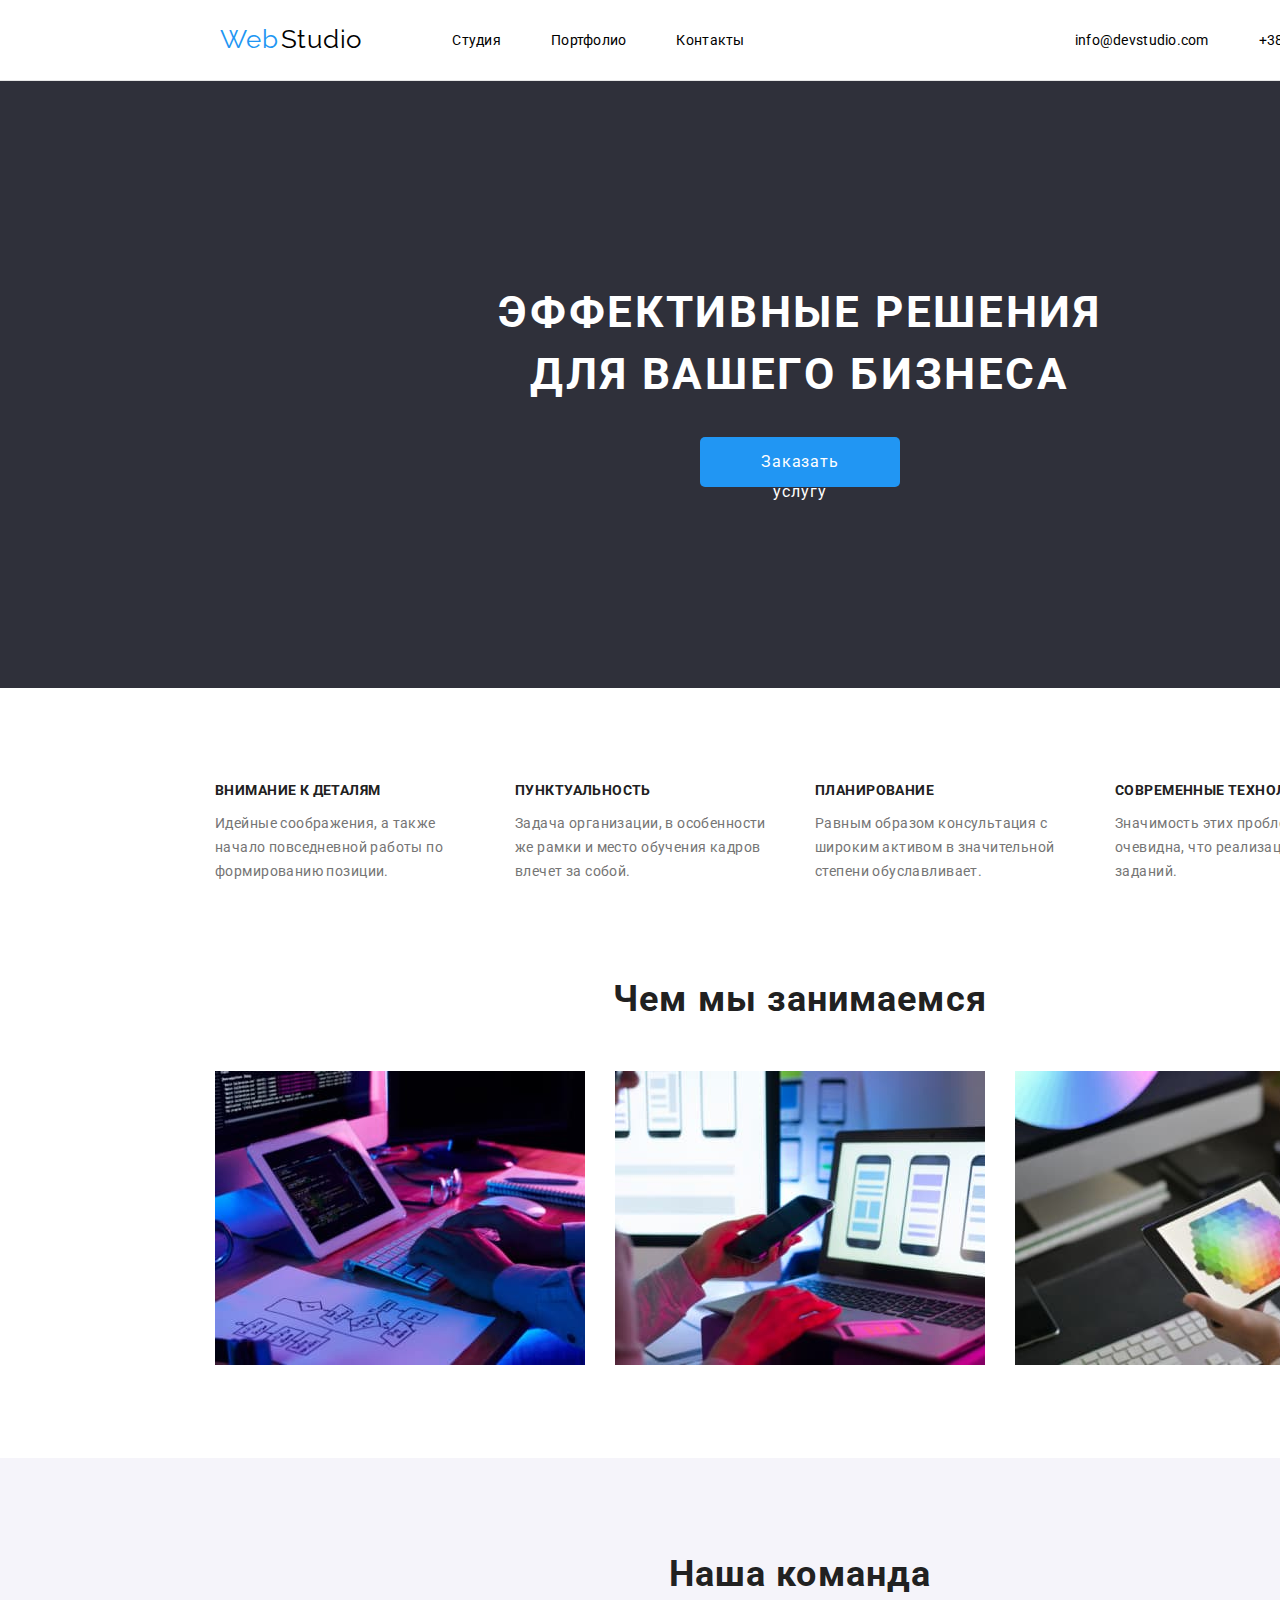
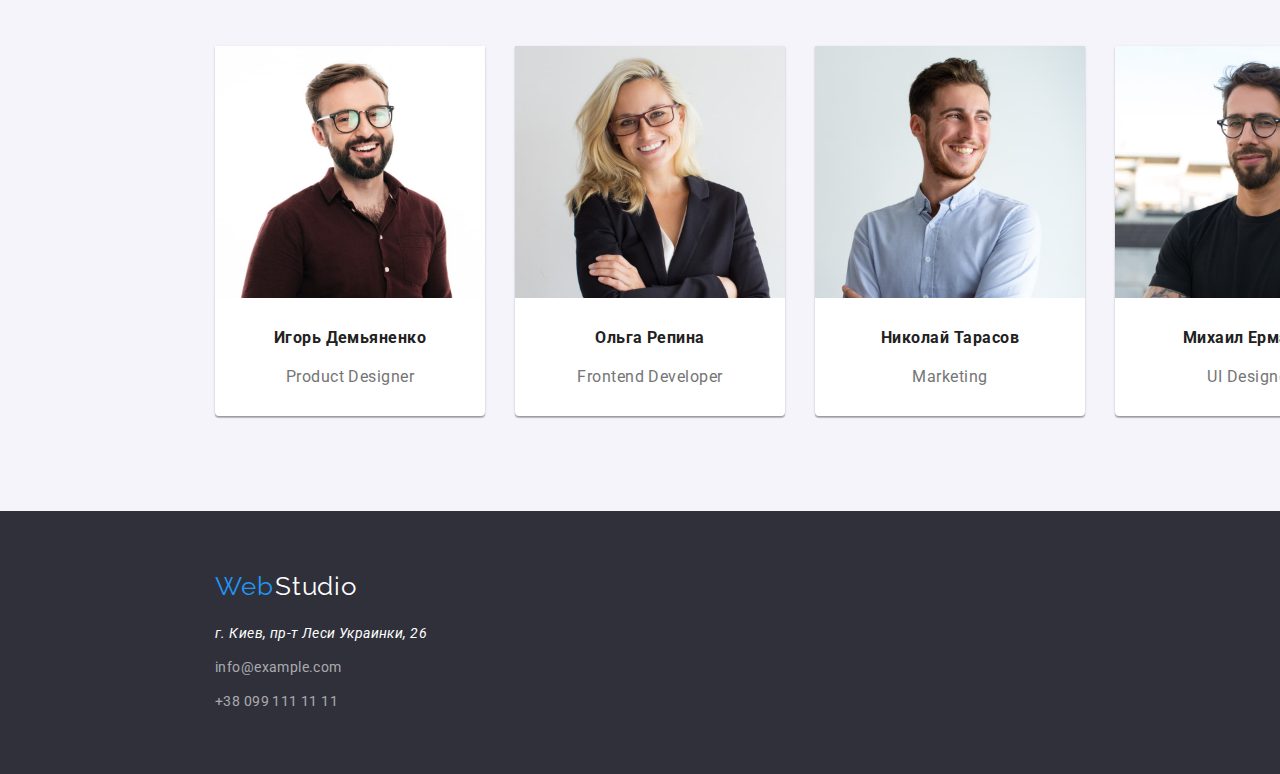
==== index.html @ 6e184b69 "start-markup-hw-05" ====
<!DOCTYPE html>
<html lang="ru">
<head>
    <meta charset="UTF-8">
    <meta http-equiv="X-UA-Compatible" content="IE=edge">
    <meta name="viewport" content="width=device-width, initial-scale=1.0">
    <title>Document</title>
    <link rel="stylesheet" href="https://cdnjs.cloudflare.com/ajax/libs/modern-normalize/1.0.0/modern-normalize.min.css" />
    <link rel="preconnect" href="https://fonts.googleapis.com">
    <link rel="preconnect" href="https://fonts.gstatic.com" crossorigin>
    <link rel="stylesheet" href="./css/normalize.css">
    <link href="https://fonts.googleapis.com/css2?family=Raleway:wght@700&family=Roboto:wght@400;500;700;900&display=swap"
        rel="stylesheet">
    <link rel="stylesheet" href="./css/styles.css">
</head>
<body>
<!--Шапка профиля-->

<header>

<div class="header-css">
        <div class="logo-css">
            <a class="logo-blue" href="">Web <span class="logo-black">Studio</span></a>
        </div>
        <nav class="nav-css">
            <ul class="list">
                <li class="a-list"><a class="header-list" href="./index.html">Студия</a></li>
                <li class="a-list"><a class="header-list" href="./portfolio.html">Портфолио</a></li>
                <li class="a-list"><a class="header-list" href="">Контакты</a></li>
            </ul>
        </nav>
        <div class="mail-tel-css">
                <ul class="list">
                    <li class="mail-tel"><a class="header-list" href="mailto:">info@devstudio.com</a></li>
                    <li class="mail-tel"><a class="header-list" href="tel:+">+38 096 111 11 11</a></li>
                </ul>
        </div>
</div>

</header>

    <!--Главный контент-->

    <main>

        <!--Синий фон-->

        <section class="main-section">
            <div class="main-text">
                <div class="main-title">
                    <h1 class="title-main">ЭФФЕКТИВНЫЕ РЕШЕНИЯ ДЛЯ ВАШЕГО БИЗНЕСА</h1>
                </div>
                         <button class="main-btn">Заказать услугу</button>
                 </div>

        </section>

        <!--Преимущества-->
        <div class="li-list">
                    <section class="section-li">
                        <ul class="list-li">
                            <li class="li-li">
                                <h2 class="subtitle">Внимание к деталям</h2>
                                <p class="text-li">Идейные соображения, а также начало повседневной работы по формированию позиции.</p>
                            </li>
                            <li class="li-li">
                                <h2 class="subtitle">Пунктуальность</h2>
                                <p class="text-li">Задача организации, в особенности же рамки и место обучения кадров влечет за собой.</p>
                            </li>
                            <li class="li-li">
                                <h2 class="subtitle">Планирование</h2>
                                <p class="text-li">Равным образом консультация с широким активом в значительной степени обуславливает.</p>
                            </li>
                            <li class="li-li">
                                <h2 class="subtitle">Современные технологии</h2>
                                <p class="text-li">Значимость этих проблем настолько очевидна, что реализация плановых заданий.</p>
                            </li>
                        </ul>
                    
                    </section>
                    
                    <!--Чем занимаемся-->
                    <div class="div-img">
                          <section class="section-img">
                              <h2 class="caption">Чем мы занимаемся</h2>
                             <ul class="list-img">
                                  <li><img src="/images/img1.jpg" alt="Ввод текста на клавиатуре" width="370"></li>
                                   <li><img src="/images/img2.jpg" alt="Телефон и ноутбук" width="370"></li>
                                  <li><img src="/images/img3.jpg" alt="Палитра цветов на планшете" width="370"></li>
                              </ul>
                          </section>
                    </div>
        </div>



        <!--Команда-->

        <div class="div-users">
                    <section class="users">
                        <h2 class="caption-user">Наша команда</h2>
                        <ul class="list-users">
                            <li class="user-card">
                                <img src="/images/img4.jpg" alt="Мужчина Игорь" width="270">
                                <h5 class="user">Игорь Демьяненко</h5>
                                <p class="user-link">Product Designer</p>
                            </li>
                            <li class="user-card">
                                <img src="/images/img5.jpg" alt="Женщина Ольга" width="270">
                                <h5 class="user">Ольга Репина</h5>
                                <p class="user-link">Frontend Developer</p>
                            </li>
                            <li class="user-card">
                                <img src="/images/img6.jpg" alt="Мужчина Николай" width="270">
                                <h5 class="user">Николай Тарасов</h5>
                                <p class="user-link">Marketing</p>
                            </li>
                            <li class="user-card">
                                <img src="/images/img7.jpg" alt="Мужчина Михаил" width="270">
                                <h5 class="user">Михаил Ермаков</h5>
                                <p class="user-link">UI Designer</p>
                            </li>
                        </ul>
                    </section>
        </div>


    </main>

    <!--Подвал-->

    <footer class="footer">
        <div class="div-footer">
            <div class="div-logo">
                <a class="logo-blue" href="">Web <span class="logo-white">Studio</span></a>
            </div>
            <div class="div-nav">
                 <address class="adress">г. Киев, пр-т Леси Украинки, 26</address>
                 <a class="contacts" href="mailto:">info@example.com</a>
                 <a class="contacts" href="tel:+">+38 099 111 11 11</a>
            </div>
        </div>
    </footer>
    
    
</body>
</html>
---- css/styles.css ----
*,
*::before,
*::after {
    box-sizing: border-box;
}

body {
    background-color: #E5E5E5;
    font-family: 'Roboto', sans-serif;
}


.header-css {
    display: flex;
    flex-direction: row;
    align-items: center;
    justify-content: center;
    margin: auto;
    width: 1600px;
    height: 80px;
    background-color: #FFFFFF;
    margin-bottom: 1px;
}

.logo-css {
    margin-left: 150px;
    margin-right: 90px;
}


.nav-css .list  {
    display: flex;
    flex-direction: row;
    justify-content: center;
    gap: 50px;
    margin-right: 330px;
    padding-inline-start: 0;
}

.mail-tel-css .list {
    display: flex;
    flex-direction: row;
    gap: 50px;
    margin-right: 150px;
    padding-inline-start: 0;
}

.logo-blue {
        font-family: 'Raleway';
            font-size: 26px;
            line-height: 1.2;
            letter-spacing: 0.03em;
            color: #2196F3;
            text-decoration: none;
}

.logo-black {
    font-family: 'Raleway', sans-serif;
        font-size: 26px;
        line-height: 1.2;
        letter-spacing: 0.03em;
        color: black;
        text-decoration: none;
        margin-left: -6px;
}

.logo-white {
        font-family: 'Raleway', sans-serif;
            font-size: 26px;
            line-height: 1.2;
            letter-spacing: 0.03em;
            color: #FFFFFF;
            text-decoration: none;
            margin-left: -6px;
}

.header-list {
    font-family: 'Roboto', sans-serif;
        font-size: 14px;
        line-height: 1.1;
        letter-spacing: 0.02em;
        color: black;
        text-decoration: none;

}

.header-list:focus,
.header-list:hover {
    color:#2196F3;
}

.title {
    font-family: 'Roboto';
        font-size: 44px;
        line-height: 1.4;
        letter-spacing: 0.06em;
        color: #FFFFFF;
        text-align: center;
}

.main-section {
    width: 1600px;
    padding: 1px;
    margin: 0 auto;
    background-color: #2F303A;
}

.title-main {
     font-family: 'Roboto';
        font-size: 44px;
         line-height: 1.4;
         letter-spacing: 0.06em;
         color: #FFFFFF;
         text-align: center;
         margin: 0 auto;
}


.main-title {
    margin-top: 70px;
    margin-bottom: 30px;
    display: flex;
    flex-wrap: wrap;
    justify-content: center;
    width: 700px;
    height: 125px;
    margin: 200px auto 30px;

}

.main-text {
    margin: 200px auto;
}

.main-btn {
    font-family: 'Roboto';
        font-size: 16px;
        line-height: 1.9;
        letter-spacing: 0.06em;
        color: #FFFFFF;
        background-color: #2196F3;
        cursor: pointer;
        width: 200px;
        height: 50px;
        margin: 0 auto;
        display: flex;
        border-radius: 5px;
        padding: 10px 32px;
        margin-bottom: 200x;
        border: #2196F3;
}

.section-li {
    margin-bottom: 95px;
}

.li-list {
    padding-top: 95px;
    width: 1600px;
    height: 770px;
    margin: 0 auto;
    background-color: #FFFFFF;
}

.list-li {
    list-style-type: none;
    display: flex;
    margin: 0 215px;
    width: 1170px;
    padding-inline-start: 0;
    gap: 30px;
}


.subtitle {
font-family: 'Roboto';
    font-size: 14px;
    line-height: 1.1;
    letter-spacing: 0.03em;
    text-transform: uppercase;
    color: #212121;
    margin: auto;
}

.li-li {
    width: 270px;
    height: 100px;
}

.text-li {
     font-family: 'Roboto';
         font-size: 14px;
         line-height: 1.7;
         letter-spacing: 0.03em;
         color: #757575;
         margin: 14px 0 0;
         width: 270px;
         height: 75px;
         margin-right: 30px;
}

.list {
    list-style-type: none;
}

.section-img {
    width: 1170px;
    height: 390px;
}

.text {
    font-family: 'Roboto';
        font-size: 14px;
        line-height: 1.7;
        letter-spacing: 0.03em;
        color: #757575;
}

.caption {
    font-family: 'Roboto';
        font-size: 36px;
        line-height: 1.2;
        text-align: center;
        letter-spacing: 0.03em;
        color: #212121;
        margin: 0 auto 50px;
}

.div-img {
    display: flex;
    flex-direction: column;
    justify-content: center;
    align-items: center;
}

.list-img {
    list-style-type: none;
    display: flex;
    justify-content: center;
    margin: 0;
    padding-inline-start: 0;
    gap: 30px;

}

.div-users {
    padding: 95px 0;
    width: 1600px;
    margin: 0 auto;
    background-color: #F5F4FA;
}

.list-users {
    display: flex;
    list-style-type: none;
    padding-inline-start: 0;
    justify-content: center;
    align-items: center;
    gap: 30px;
    width: 1170px;
    /* height: 370px; */
    margin: 0 auto;
}

.caption-user {
        font-family: 'Roboto';
            font-size: 36px;
            line-height: 1.2;
            text-align: center;
            letter-spacing: 0.03em;
            color: #212121;
            margin: 0 auto 50px;
}

.user {
    font-family: 'Roboto';
        font-size: 16px;
        line-height: 1.2;
        letter-spacing: 0.03em;
        color: #212121;
        margin: 30px auto 10px;
        padding: 0 auto;
}

.user-link {
    font-family: 'Roboto';
        font-size: 16px;
        line-height: 19px;
        letter-spacing: 0.03em;
        color: #757575;
        margin: 10px auto 30px;
        padding: 0 auto;
}

.user-card {
    width: 270px;
    height: 370px;
    display: flex;
    flex-direction: column;
    justify-content: baseline;
    align-items: baseline;
    background-color: #FFFFFF;

    /* material shadow v1 */
    
     box-shadow: 0px 1px 3px rgba(0, 0, 0, 0.12), 0px 1px 1px rgba(0, 0, 0, 0.14), 0px 2px 1px rgba(0, 0, 0, 0.2);
     border-radius: 0px 0px 4px 4px;
}

.users {
    background-color: #F5F4FA;
}

.adress {
    font-family: 'Roboto';
        font-size: 14px;
        line-height: 1.7;
        letter-spacing: 0.03em;
        color: #FFFFFF;
}

.contacts {
    font-family: 'Roboto';
        font-size: 14px;
        line-height: 1.7;
        letter-spacing: 0.03em;
        color: rgba(255, 255, 255, 0.6);
        text-decoration: none;
}

.btn-list {
    font-family: 'Roboto';
        font-size: 16px;
        line-height: 1.6;
        text-align: center;
        letter-spacing: 0.03em;
        color: #212121;
    background-color: #F5F4FA;
        cursor: pointer;
        border: 0;
        border-radius: 3px;
}

.btn-list:focus,
.btn-list:hover {
    background-color: #2196F3;
        color: #FFFFFF;
}

.headline {
    font-family: 'Roboto';
        font-style: normal;
        font-weight: 700;
        font-size: 18px;
        line-height: 2;
        letter-spacing: 0.06em;
        color: #212121;
        margin: 20px 25px 5px;
}

.heading-text {
    font-family: 'Roboto';
        font-size: 16px;
        line-height: 1.9;
        letter-spacing: 0.03em;
        color: #757575;
        margin: 5px 25px 20px;
}

.div-footer {
    width: 1600px;
    /* height: 250px; */
    margin: 0 auto;
    display: flex;
    flex-direction: column;
}

.div-logo {
    margin: 60px 1240px 20px 215px;
    width: 160px;
}

.div-nav {
    display: flex;
    flex-direction: column;
    gap: 10px;
    margin: 0 1155px 60px 215px;
}

.footer {
    background-color: #2F303A;
    width: 1600px;
    margin: 0 auto;
}


/* PORTFOLIO */

.portfolio-main-div {
    width: 1600px;
    margin: 0 auto;
    padding: 95px 0 95px;
    background-color: #FFFFFF;
}

.div-portfolio {
    width: 1170px;
    margin: 0 auto 95px;
}

.portfolio-list {
    list-style-type: none;
    display: flex;
    flex-direction: row;
    justify-content: space-between;
    width: 610px;
    margin: 0 auto 35px;
    padding-inline-start: 0;
    padding-bottom: 15px;
}

.list-img-portfolio {
    list-style-type: none;
    display: flex;
    flex-wrap: wrap;
    margin: 0;
    padding-inline-start: 0;
    width: 1170px;
}

.portfolio-card {
    margin: 0;
    width: 370px;
    margin-right: 30px;
    margin-bottom: 30px;
    border: 1px solid #EEEEEE;
}

.portfolio-card:nth-child(3n+3) {
    margin-right: -30px;
}

.portfolio-card:nth-last-child(-n + 3) {
    margin-bottom: -30px;
}

.btn { 
    padding: 6px 22px;
}

/* .img_thumb {
    width: ;
}

.img_thumb > img {
    display: block;
    width: 100%;
    height: auto;
} */
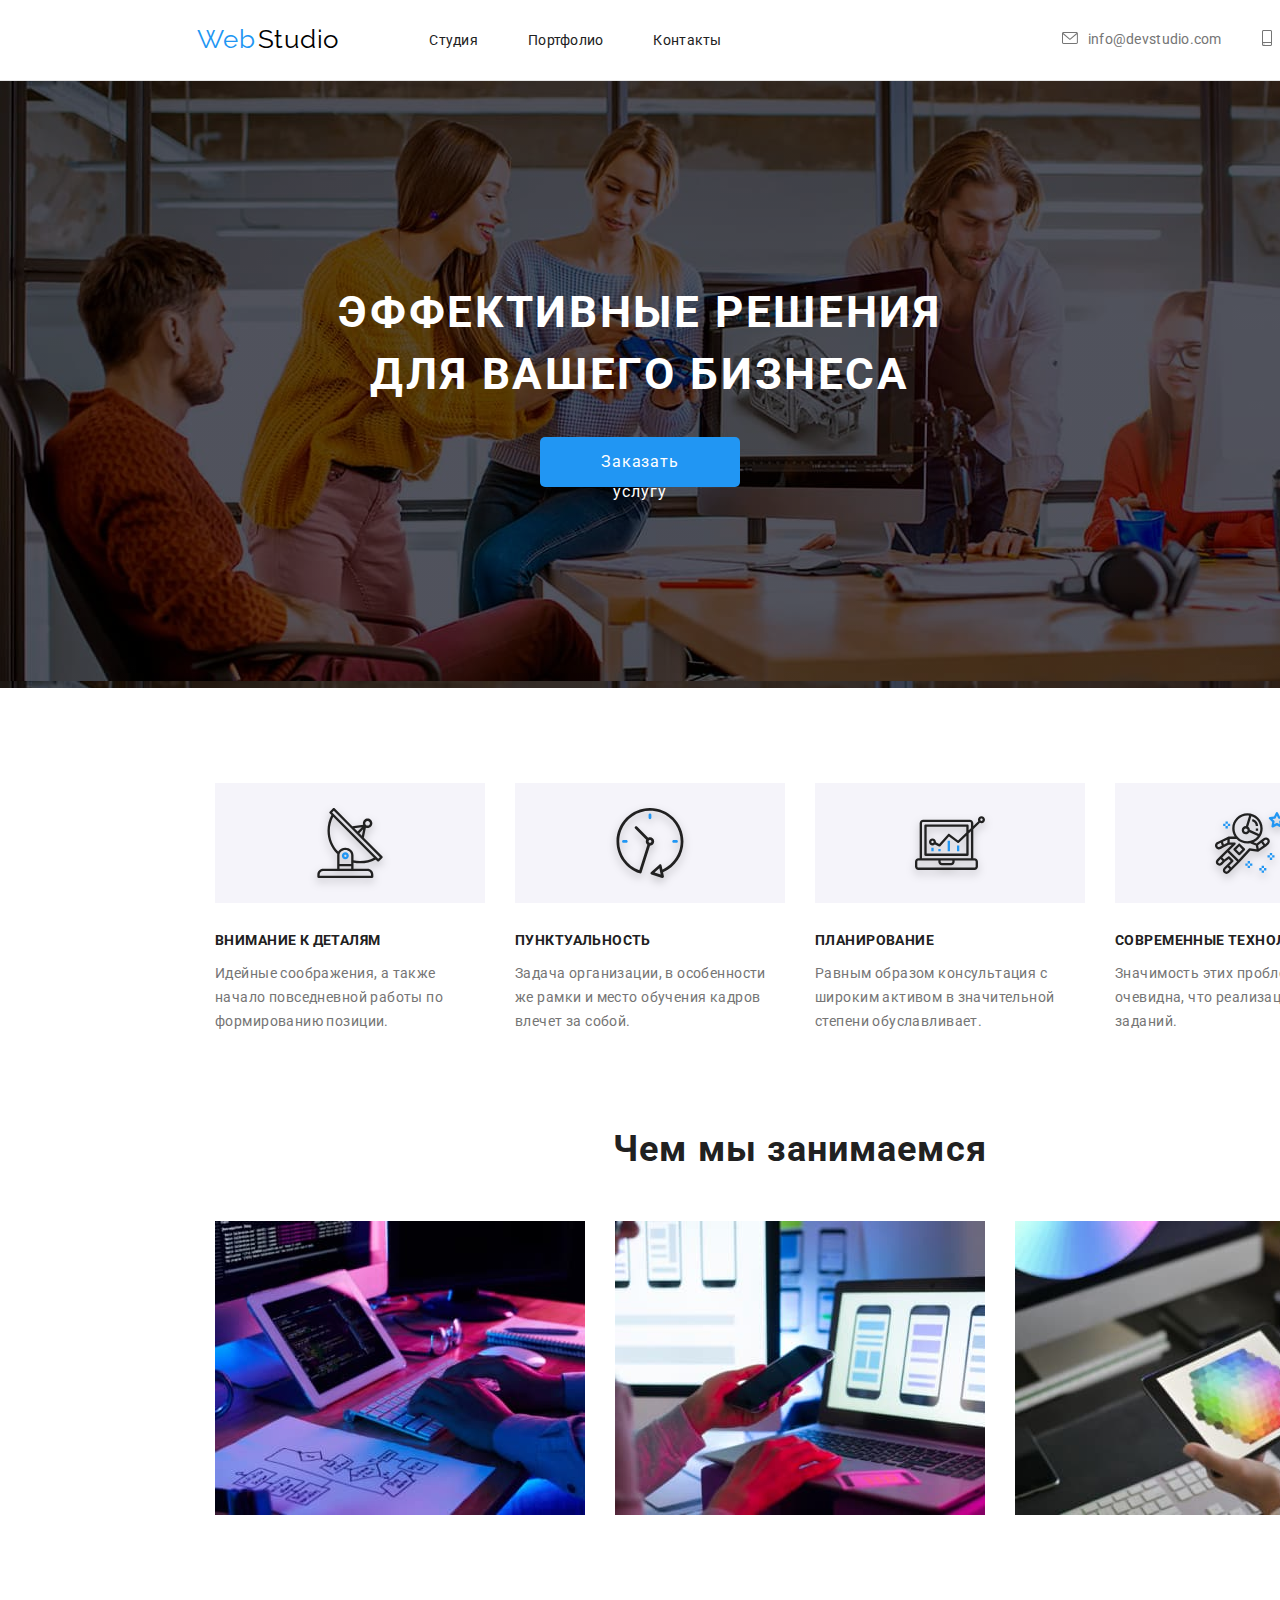
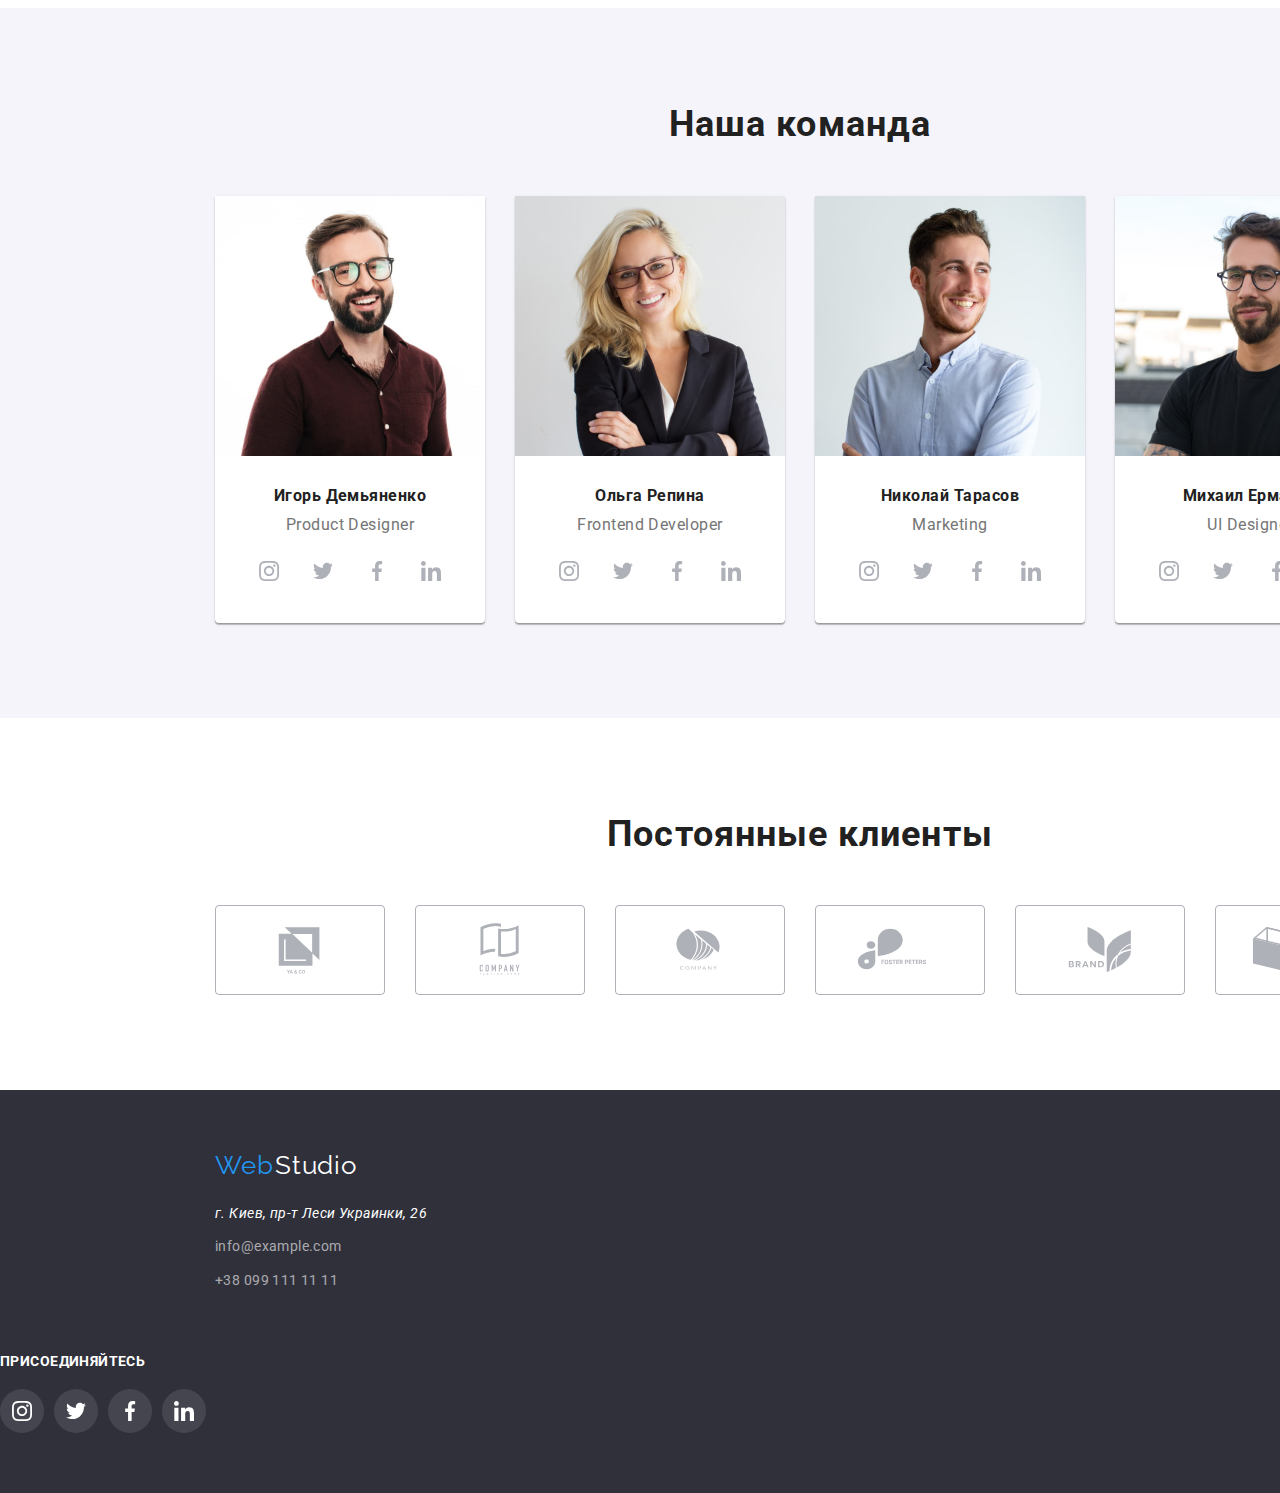
==== commit 35a0ad7e: "finish-hw-05" ====
--- a/index.html
+++ b/index.html
@@ -30,9 +30,19 @@
             </ul>
         </nav>
         <div class="mail-tel-css">
-                <ul class="list">
-                    <li class="mail-tel"><a class="header-list" href="mailto:">info@devstudio.com</a></li>
-                    <li class="mail-tel"><a class="header-list" href="tel:+">+38 096 111 11 11</a></li>
+            <ul class="list">
+                <li class="mail-tel">
+                    <a class="header-list-mail" href="mailto:">
+                        <svg class="svg-mail" height="12px" width="16px">
+                            <use href="./images/symbol-defs.svg#icon-Mail"></use>
+                        </svg>
+                        info@devstudio.com</a></li>
+                <li class="mail-tel">
+                    <a class="header-list-phone" href="tel:">
+                        <svg class="svg-phone" height="16px" width="10px">
+                            <use href="./images/symbol-defs.svg#icon-Phone"></use>
+                        </svg>
+                    +38 096 111 11 11</a></li>
                 </ul>
         </div>
 </div>
@@ -60,18 +70,38 @@
                     <section class="section-li">
                         <ul class="list-li">
                             <li class="li-li">
+                                <div class="svg-li">
+                                    <svg class="svg-svg" height="70px" width="70px">
+                                        <use href="./images/symbol-defs.svg#icon-Antenna"></use>
+                                    </svg>
+                                </div>
                                 <h2 class="subtitle">Внимание к деталям</h2>
                                 <p class="text-li">Идейные соображения, а также начало повседневной работы по формированию позиции.</p>
                             </li>
                             <li class="li-li">
+                                <div class="svg-li">
+                                    <svg class="svg-svg" height="70px" width="70px">
+                                        <use href="./images/symbol-defs.svg#icon-Clock"></use>
+                                    </svg>
+                                </div>
                                 <h2 class="subtitle">Пунктуальность</h2>
                                 <p class="text-li">Задача организации, в особенности же рамки и место обучения кадров влечет за собой.</p>
                             </li>
                             <li class="li-li">
+                                <div class="svg-li">
+                                    <svg class="svg-svg" height="70px" width="70px">
+                                        <use href="./images/symbol-defs.svg#icon-Diagram"></use>
+                                    </svg>
+                                </div>
                                 <h2 class="subtitle">Планирование</h2>
                                 <p class="text-li">Равным образом консультация с широким активом в значительной степени обуславливает.</p>
                             </li>
                             <li class="li-li">
+                                <div class="svg-li">
+                                    <svg class="svg-svg" height="70px" width="70px">
+                                        <use href="./images/symbol-defs.svg#icon-Astronaut"></use>
+                                    </svg>
+                                </div>
                                 <h2 class="subtitle">Современные технологии</h2>
                                 <p class="text-li">Значимость этих проблем настолько очевидна, что реализация плановых заданий.</p>
                             </li>
@@ -104,25 +134,196 @@
                                 <img src="/images/img4.jpg" alt="Мужчина Игорь" width="270">
                                 <h5 class="user">Игорь Демьяненко</h5>
                                 <p class="user-link">Product Designer</p>
+                                <ul class="svg-links">
+                                    <a href="">
+                                        <li class="li-svg-links">
+                                            <svg class="svg-link" width="20" height="20">
+                                                <use height="20" width="20" href="./images/symbol-defs.svg#icon-Instagram"></use>
+                                            </svg>
+                                        </li>
+                                    </a>
+                                    <a href="">
+                                        <li class="li-svg-links">
+                                            <svg class="svg-link" width="20" height="20">
+                                                <use height="20" width="20" href="./images/symbol-defs.svg#icon-Twitter"></use>
+                                            </svg>
+                                        </li>
+                                    </a>
+                                    <a href="">
+                                        <li class="li-svg-links">
+                                            <svg class="svg-link" width="20" height="20">
+                                                <use height="20" width="20" href="./images/symbol-defs.svg#icon-Facebook"></use>
+                                            </svg>
+                                        </li>
+                                    </a>
+                                    <a href="">
+                                        <li class="li-svg-links">
+                                            <svg class="svg-link" width="20" height="20">
+                                                <use height="20" width="20" href="./images/symbol-defs.svg#icon-Linkedin"></use>
+                                            </svg>
+                                        </li>
+                                    </a>  
+                                </ul>
                             </li>
                             <li class="user-card">
                                 <img src="/images/img5.jpg" alt="Женщина Ольга" width="270">
                                 <h5 class="user">Ольга Репина</h5>
                                 <p class="user-link">Frontend Developer</p>
+                                <ul class="svg-links">
+                                    <a href="">
+                                        <li class="li-svg-links">
+                                            <svg class="svg-link" width="20" height="20">
+                                                <use height="20" width="20" href="./images/symbol-defs.svg#icon-Instagram"></use>
+                                            </svg>
+                                        </li>
+                                    </a>
+                                    <a href="">
+                                        <li class="li-svg-links">
+                                            <svg class="svg-link" width="20" height="20">
+                                                <use height="20" width="20" href="./images/symbol-defs.svg#icon-Twitter"></use>
+                                            </svg>
+                                        </li>
+                                    </a>
+                                    <a href="">
+                                        <li class="li-svg-links">
+                                            <svg class="svg-link" width="20" height="20">
+                                                <use height="20" width="20" href="./images/symbol-defs.svg#icon-Facebook"></use>
+                                            </svg>
+                                        </li>
+                                    </a>
+                                    <a href="">
+                                        <li class="li-svg-links">
+                                            <svg class="svg-link" width="20" height="20">
+                                                <use height="20" width="20" href="./images/symbol-defs.svg#icon-Linkedin"></use>
+                                            </svg>
+                                        </li>
+                                    </a>
+                                </ul>
                             </li>
                             <li class="user-card">
                                 <img src="/images/img6.jpg" alt="Мужчина Николай" width="270">
                                 <h5 class="user">Николай Тарасов</h5>
                                 <p class="user-link">Marketing</p>
+                                <ul class="svg-links">
+                                    <a href="">
+                                        <li class="li-svg-links">
+                                            <svg class="svg-link" width="20" height="20">
+                                                <use height="20" width="20" href="./images/symbol-defs.svg#icon-Instagram"></use>
+                                            </svg>
+                                        </li>
+                                    </a>
+                                    <a href="">
+                                        <li class="li-svg-links">
+                                            <svg class="svg-link" width="20" height="20">
+                                                <use height="20" width="20" href="./images/symbol-defs.svg#icon-Twitter"></use>
+                                            </svg>
+                                        </li>
+                                    </a>
+                                    <a href="">
+                                        <li class="li-svg-links">
+                                            <svg class="svg-link" width="20" height="20">
+                                                <use height="20" width="20" href="./images/symbol-defs.svg#icon-Facebook"></use>
+                                            </svg>
+                                        </li>
+                                    </a>
+                                    <a href="">
+                                        <li class="li-svg-links">
+                                            <svg class="svg-link" width="20" height="20">
+                                                <use height="20" width="20" href="./images/symbol-defs.svg#icon-Linkedin"></use>
+                                            </svg>
+                                        </li>
+                                    </a>
+                                </ul>
                             </li>
                             <li class="user-card">
                                 <img src="/images/img7.jpg" alt="Мужчина Михаил" width="270">
                                 <h5 class="user">Михаил Ермаков</h5>
                                 <p class="user-link">UI Designer</p>
+                                <ul class="svg-links">
+                                    <a href="">
+                                        <li class="li-svg-links">
+                                            <svg class="svg-link" width="20" height="20">
+                                                <use height="20" width="20" href="./images/symbol-defs.svg#icon-Instagram"></use>
+                                            </svg>
+                                        </li>
+                                    </a>
+                                    <a href="">
+                                        <li class="li-svg-links">
+                                            <svg class="svg-link" width="20" height="20">
+                                                <use height="20" width="20" href="./images/symbol-defs.svg#icon-Twitter"></use>
+                                            </svg>
+                                        </li>
+                                    </a>
+                                    <a href="">
+                                        <li class="li-svg-links">
+                                            <svg class="svg-link" width="20" height="20">
+                                                <use height="20" width="20" href="./images/symbol-defs.svg#icon-Facebook"></use>
+                                            </svg>
+                                        </li>
+                                    </a>
+                                    <a href="">
+                                        <li class="li-svg-links">
+                                            <svg class="svg-link" width="20" height="20">
+                                                <use height="20" width="20" href="./images/symbol-defs.svg#icon-Linkedin"></use>
+                                            </svg>
+                                        </li>
+                                    </a>
+                                </ul>
                             </li>
                         </ul>
                     </section>
         </div>
+
+        <!--Постоянные клиенты-->
+        <section class="section-clients">
+            <div>
+                <h3 class="h-clients">Постоянные клиенты</h3>
+                <ul class="svg-clients">
+                    <a href="">
+                        <li class="li-clients">
+                            <svg class="svg-client" width="106" height="60">
+                                <use href="./images/symbol-defs.svg#icon-Logo6"></use>
+                            </svg>
+                        </li>
+                    </a>
+                    <a href="">
+                        <li class="li-clients">
+                            <svg class="svg-client" width="106" height="60">
+                                <use href="./images/symbol-defs.svg#icon-Logo1"></use>
+                            </svg>
+                        </li>
+                    </a>
+                    <a href="">
+                        <li class="li-clients">
+                            <svg class="svg-client" width="106" height="60">
+                                <use href="./images/symbol-defs.svg#icon-Logo2"></use>
+                            </svg>
+                        </li>
+                    </a>
+                    <a href="">
+                        <li class="li-clients">
+                            <svg class="svg-client" width="106" height="60">
+                                <use href="./images/symbol-defs.svg#icon-Logo3"></use>
+                            </svg>
+                        </li>
+                    </a>
+                    <a href="">
+                        <li class="li-clients">
+                            <svg class="svg-client" width="106" height="60">
+                                <use href="./images/symbol-defs.svg#icon-Logo4"></use>
+                            </svg>
+                        </li>
+                    </a>
+                    <a href="">
+                        <li class="li-clients">
+                            <svg class="svg-client" width="106" height="60">
+                                <use href="./images/symbol-defs.svg#icon-Logo5"></use>
+                            </svg>
+                        </li>
+                    </a>
+                </ul>
+            </div>
+        </section>
 
 
     </main>
@@ -139,9 +340,43 @@
                  <a class="contacts" href="mailto:">info@example.com</a>
                  <a class="contacts" href="tel:+">+38 099 111 11 11</a>
             </div>
-        </div>
+            <div class="contacts-footer">
+                <h3 class="h-footer">ПРИСОЕДИНЯЙТЕСЬ</h3>
+                <ul class="ul-footer">
+                    <a href="">
+                        <li class="li-footer">
+                            <svg class="svg-footer" width="20" height="20">
+                                <use href="./images/symbol-defs.svg#icon-Instagram"></use>
+                            </svg>
+                        </li>
+                    </a>
+                    <a href="">
+                        <li class="li-footer">
+                            <svg class="svg-footer" width="20" height="20">
+                                <use href="./images/symbol-defs.svg#icon-Twitter"></use>
+                            </svg>
+                        </li>
+                    </a>
+                    <a href="">
+                        <li class="li-footer">
+                            <svg class="svg-footer" width="20" height="20">
+                                <use href="./images/symbol-defs.svg#icon-Facebook"></use>
+                            </svg>
+                        </li>
+                    </a>
+                    <a href="">
+                        <li class="li-footer">
+                            <svg class="svg-footer" width="20" height="20">
+                                <use href="./images/symbol-defs.svg#icon-Linkedin"></use>
+                            </svg>
+                        </li>
+                    </a>
+                </ul>
+            </div>
+        </div>
+        
+        
     </footer>
-    
-    
+
 </body>
 </html>--- a/css/styles.css
+++ b/css/styles.css
@@ -40,7 +40,8 @@
 .mail-tel-css .list {
     display: flex;
     flex-direction: row;
-    gap: 50px;
+    justify-content: center;
+    align-items: center;
     margin-right: 150px;
     padding-inline-start: 0;
 }
@@ -76,17 +77,75 @@
 
 .header-list {
     font-family: 'Roboto', sans-serif;
+    font-size: 14px;
+    line-height: 1.1;
+    letter-spacing: 0.02em;
+    color: #212121;
+    text-decoration: none;
+
+}
+
+.header-list-mail {
+    font-family: 'Roboto', sans-serif;
         font-size: 14px;
         line-height: 1.1;
         letter-spacing: 0.02em;
-        color: black;
+        color: #757575;
         text-decoration: none;
-
+        margin-right: 30px;
+        margin-left: 10px;
+        display: flex;
+        gap: 10px;
+        align-items: baseline;
+        justify-content: baseline;
+}
+
+.header-list-phone {
+    font-family: 'Roboto', sans-serif;
+    font-size: 14px;
+    line-height: 1.1;
+    letter-spacing: 0.02em;
+    color: #757575;
+    text-decoration: none;
+    margin-left: 10px;
+    display: flex;
+    gap: 10px;
+    align-items: baseline;
+    justify-content: baseline;
 }
 
 .header-list:focus,
 .header-list:hover {
+    color: #2196F3;
+}
+
+
+.header-list-mail:focus,
+.header-list-mail:hover {
     color:#2196F3;
+}
+
+.header-list-phone:focus,
+.header-list-phone:hover {
+    color: #2196F3;
+}
+
+.svg-mail {
+    fill: #757575;
+}
+
+.svg-phone {
+    fill: #757575;
+}
+
+.header-list-phone:focus .svg-phone,
+.header-list-phone:hover .svg-phone {
+    fill: #2196F3;
+}
+
+.header-list-mail:focus .svg-mail,
+.header-list-mail:hover .svg-mail {
+    fill: #2196F3;
 }
 
 .title {
@@ -99,11 +158,12 @@
 }
 
 .main-section {
-    width: 1600px;
+    max-width: 1600px;
     padding: 1px;
     margin: 0 auto;
-    background-color: #2F303A;
-}
+    background-image: linear-gradient(to right, rgba(0, 0, 0, 0.4), rgba(0, 0, 0, 0.4)), url(../images/img20.jpg);
+}
+
 
 .title-main {
      font-family: 'Roboto';
@@ -150,14 +210,20 @@
         border: #2196F3;
 }
 
-.section-li {
-    margin-bottom: 95px;
-}
+.svg-li {
+    width: 270px;
+    height: 120px;
+    background-color: #F5F4FA;
+    margin-bottom: 30px;
+}
+
+
 
 .li-list {
     padding-top: 95px;
+    padding-bottom: 95px;
     width: 1600px;
-    height: 770px;
+    height: 920px;
     margin: 0 auto;
     background-color: #FFFFFF;
 }
@@ -203,6 +269,16 @@
     list-style-type: none;
 }
 
+.section-li {
+    height: 250px;
+    margin-bottom: 95px;
+}
+
+.svg-svg {
+    margin: 25px 100px;
+    filter: drop-shadow(0px 4px 4px rgba(0, 0, 0, 0.25));
+}
+
 .section-img {
     width: 1170px;
     height: 390px;
@@ -278,7 +354,7 @@
         line-height: 1.2;
         letter-spacing: 0.03em;
         color: #212121;
-        margin: 30px auto 10px;
+        margin: 30px auto 0;
         padding: 0 auto;
 }
 
@@ -288,35 +364,117 @@
         line-height: 19px;
         letter-spacing: 0.03em;
         color: #757575;
-        margin: 10px auto 30px;
+        margin: 10px auto 15px;
         padding: 0 auto;
 }
 
 .user-card {
     width: 270px;
-    height: 370px;
     display: flex;
     flex-direction: column;
     justify-content: baseline;
     align-items: baseline;
     background-color: #FFFFFF;
-
-    /* material shadow v1 */
-    
-     box-shadow: 0px 1px 3px rgba(0, 0, 0, 0.12), 0px 1px 1px rgba(0, 0, 0, 0.14), 0px 2px 1px rgba(0, 0, 0, 0.2);
-     border-radius: 0px 0px 4px 4px;
+    padding-bottom: 30px;
+    box-shadow: 0px 1px 3px rgba(0, 0, 0, 0.12), 0px 1px 1px rgba(0, 0, 0, 0.14), 0px 2px 1px rgba(0, 0, 0, 0.2);
+    border-radius: 0px 0px 4px 4px;
+}
+
+.svg-link {
+    fill: #AFB1B8;
+}
+
+.svg-links {
+    display: flex;
+    list-style: none;
+    gap: 10px;
+    padding: 0;
+    margin: 0 auto;
+}
+
+.li-svg-links {
+    padding: 12px;
+    height: 44px;
+    border-radius: 50%;
+}
+
+.li-svg-links:hover,
+.li-svg-links:focus {
+    background-color: #2196F3;
+
+}
+
+.li-svg-links:hover .svg-link,
+.li-svg-links:focus .svg-link {
+    fill: #FFFFFF;
 }
 
 .users {
     background-color: #F5F4FA;
 }
 
+.section-clients {
+    width: 1600px;
+    background-color: #FFFFFF;
+    margin: 0 auto;
+    padding: 95px 0;
+}
+
+.h-clients {
+    font-family: 'Roboto';
+    font-style: normal;
+    font-weight: 700;
+    font-size: 36px;
+    line-height: 42px;
+    text-align: center;
+    letter-spacing: 0.03em;
+    color: #212121;
+    margin: 0;
+    margin-bottom: 50px;
+}
+
+.svg-clients {
+    list-style: none;
+    display: flex;
+    margin: 0;
+    justify-content: center;
+    align-items: center;
+    gap: 30px;
+    padding: 0;
+}
+
+.svg-client {
+    fill: #AFB1B8;
+}
+
+.li-clients {
+    display: flex;
+    justify-content: center;
+    align-items: center;
+    width: 170px;
+    height: 90px;
+    border: 1px solid #AFB1B8;
+    border-radius: 4px;
+}
+
+.li-clients:hover,
+.li-clients:focus {
+    border-color: #2196F3;
+}
+
+.li-clients:hover .svg-client,
+.li-clients:focus .svg-client {
+    fill: #2196F3;
+}
+
 .adress {
     font-family: 'Roboto';
         font-size: 14px;
         line-height: 1.7;
         letter-spacing: 0.03em;
         color: #FFFFFF;
+        max-width: 230px;
+        display: inline-block;
 }
 
 .contacts {
@@ -326,6 +484,8 @@
         letter-spacing: 0.03em;
         color: rgba(255, 255, 255, 0.6);
         text-decoration: none;
+        max-width: 230px;
+        display: inline-block;
 }
 
 .btn-list {
@@ -344,7 +504,9 @@
 .btn-list:focus,
 .btn-list:hover {
     background-color: #2196F3;
-        color: #FFFFFF;
+    color: #FFFFFF;
+    box-shadow: 0px 3px 1px rgba(0, 0, 0, 0.1), 0px 1px 2px rgba(0, 0, 0, 0.08), 0px 2px 2px rgba(0, 0, 0, 0.12);
+    border-radius: 4px;
 }
 
 .headline {
@@ -369,22 +531,23 @@
 
 .div-footer {
     width: 1600px;
-    /* height: 250px; */
-    margin: 0 auto;
-    display: flex;
-    flex-direction: column;
+    margin: 0 auto;
+    padding: 60px 0;
+    display: inline-block;
 }
 
 .div-logo {
-    margin: 60px 1240px 20px 215px;
-    width: 160px;
+    margin: 0 155px 20px 215px;
+    max-width: 150px;
+    display: inline-block;
 }
 
 .div-nav {
     display: flex;
     flex-direction: column;
     gap: 10px;
-    margin: 0 1155px 60px 215px;
+    margin: 0 70px 60px 215px;
+    max-width: 230px;
 }
 
 .footer {
@@ -393,6 +556,55 @@
     margin: 0 auto;
 }
 
+.contacts-footer {
+    max-width: 210px;
+    display: flex;
+    flex-direction: column;
+}
+
+.h-footer {
+    margin: 0;
+    font-family: 'Roboto';
+    font-style: normal;
+    font-weight: 700;
+    font-size: 14px;
+    line-height: 16px;
+    letter-spacing: 0.03em;
+    text-transform: uppercase;
+    color: #FFFFFF;
+    display: inline-block;
+    margin-bottom: 20px;
+}
+
+.ul-footer {
+    list-style: none;
+    display: flex;
+    gap: 10px;
+    padding: 0;
+    margin: 0;
+    max-width: 206px;
+}
+
+.li-footer {
+    border-radius: 50%;
+    background-color: #fff 10%;
+    width: 44px;
+    height: 44px;
+    display: flex;
+    justify-content: center;
+    align-items: center;
+    background-color: rgba(255, 255, 255, 0.1);
+}
+
+.li-footer:hover,
+.li-footer:focus {
+    background-color: #2196F3;
+}
+
+.svg-footer {
+    fill: #FFFFFF;
+}
+
 
 /* PORTFOLIO */
 
@@ -406,6 +618,10 @@
 .div-portfolio {
     width: 1170px;
     margin: 0 auto 95px;
+}
+
+.a-portfolio {
+
 }
 
 .portfolio-list {
@@ -434,6 +650,12 @@
     margin-right: 30px;
     margin-bottom: 30px;
     border: 1px solid #EEEEEE;
+    text-decoration: none;
+}
+
+.portfolio-card:hover,
+.portfolio-card:focus {
+    box-shadow: 0px 1px 1px rgba(0, 0, 0, 0.12), 0px 4px 4px rgba(0, 0, 0, 0.06), 1px 4px 6px rgba(0, 0, 0, 0.16);
 }
 
 .portfolio-card:nth-child(3n+3) {
